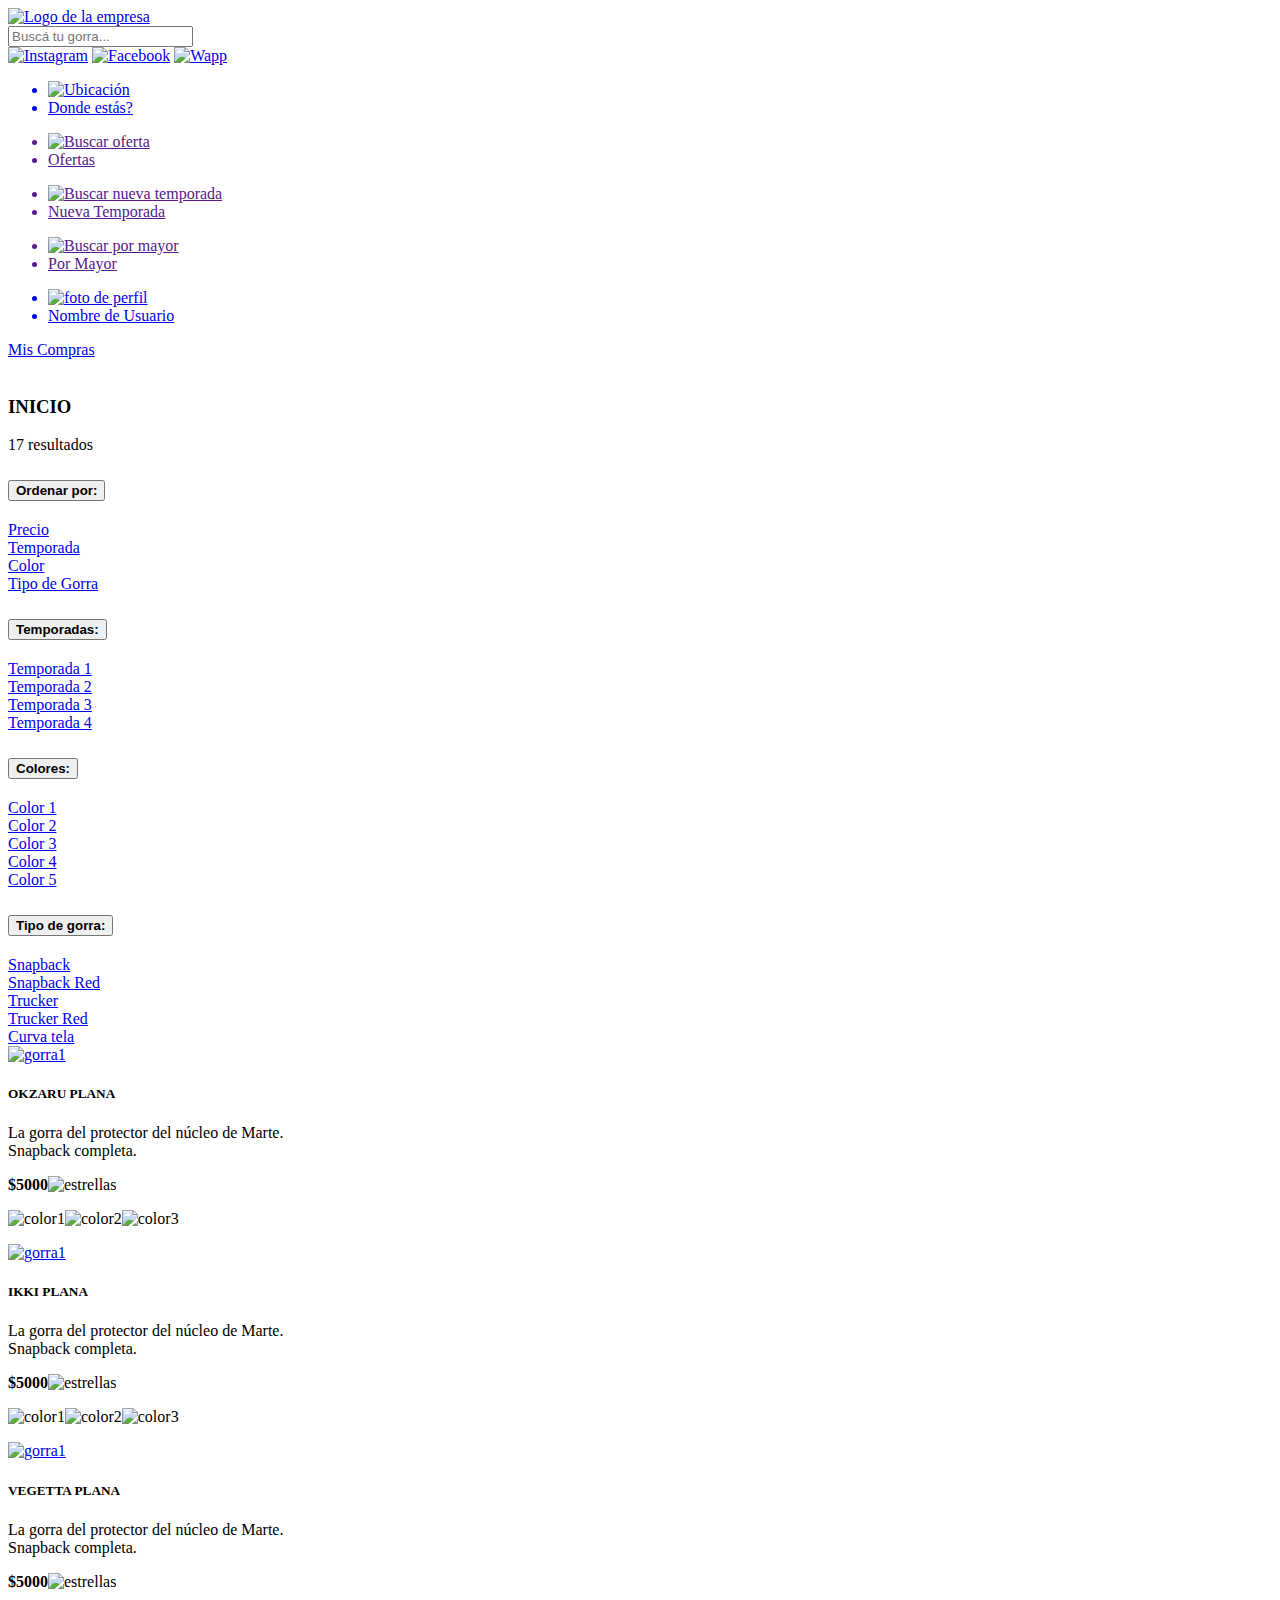
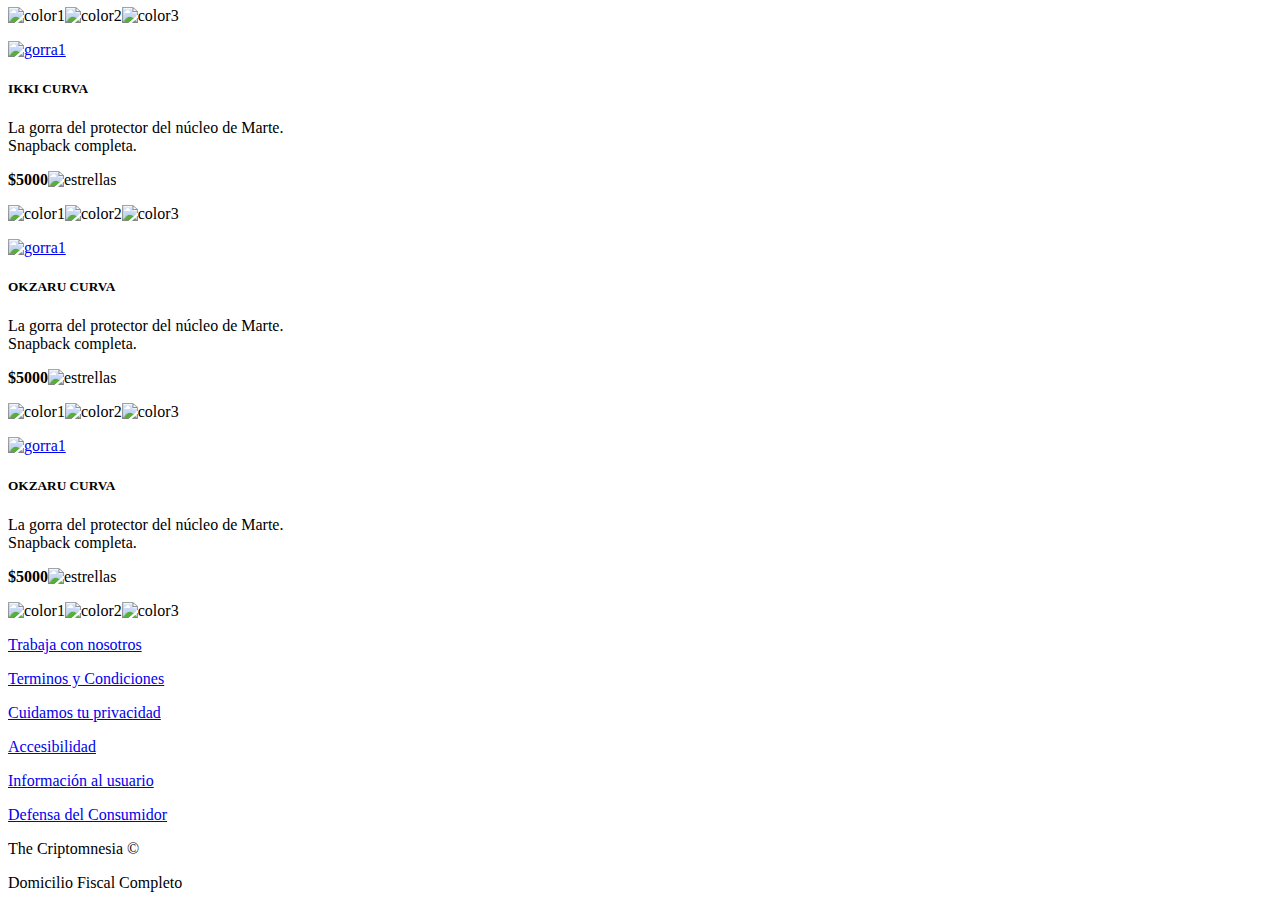
==== index.html @ 935d8e83 "codigo copiado" ====
<!DOCTYPE html>
<html lang="es">
  <head>
    <meta charset="UTF-8" />
    <meta http-equiv="X-UA-Compatible" content="IE=edge" />
    <meta name="viewport" content="width=device-width, initial-scale=1.0" />
    <link href="https://cdn.jsdelivr.net/npm/bootstrap@5.3.0/dist/css/bootstrap.min.css" rel="stylesheet" integrity="sha384-9ndCyUaIbzAi2FUVXJi0CjmCapSmO7SnpJef0486qhLnuZ2cdeRhO02iuK6FUUVM" crossorigin="anonymous">
    <link rel="stylesheet" href="Css/style.css" />
    <link href="https://fonts.googleapis.com/css2?family=Archivo&display=swap"
      rel="stylesheet"/>
    <title>The Criptomnesia</title>
  </head>
  <body class="containerbodygrid">
    <header class="header1">
      <div class="separadorheader">
        <div class="itemsheader1">
          <a href="Index.html" target="_blank">
            <img src="imagenes/LogoHeader.png" width="100" alt="Logo de la empresa" />
          </a>
        </div>
        <div class="itemsheader2">
          <input
            class="inputbuscador"
            type="text"
            placeholder="Buscá tu gorra..."
          />
        </div>
        <div class="itemsheader3">
          <a href="https://www.instagram.com/criptomnesia_/" target="_blank"
            ><img src="imagenes/instagram.png" width="20" alt="Instagram"
          /></a>
          <a href="https://www.instagram.com/criptomnesia_/" target="_blank"
            ><img src="imagenes/Facebook.png" width="20" alt="Facebook"
          /></a>
          <a href="https://www.instagram.com/criptomnesia_/" target="_blank"
            ><img src="imagenes/Wapp.png" width="20" alt="Wapp"
          /></a>
        </div>
      </div>
        <nav class="navigator">
          <div class="navubication">
            <a href="pages/Donde.html">
              <ul class="ulalineado">
                <li class="lialineado">
                  <img src="Imagenes/Ubicacion.png" width="20" alt="Ubicación" />
                </li>
                <li class="lialineado">Donde estás?</li>
              </ul>
            </a>
          </div>
          <div class="navshortcuts">
            <a href="">
              <ul class="ulalineado">
              <li class="lialineado">
                <img src="Imagenes/Oferta.png" width="20" alt="Buscar oferta" />
              </li>
              <li class="lialineado">Ofertas</li>
              </ul>
              </a>
            <a href="">
              <ul class="ulalineado">
                <li class="lialineado">
                <img src="Imagenes/NuevaTemporada.png" width="20"
 alt="Buscar nueva temporada"/></li>
                <li class="lialineado"> Nueva Temporada</li>
              </ul>
              </a>
            <a href="">
              <ul class="ulalineado">
               <li class="lialineado">
                <img src="Imagenes/PorMayor.png" width="20" alt="Buscar por mayor" /></li> 
                <li class="lialineado">Por Mayor
              </li>
              </ul>
              </a>
          </div>
          <div class="navperfil">
            <a href="pages/Mi Cuenta.html">
            <ul class="ulalineado">
             <li class="lialineado">
              <img src="Imagenes/usuario1.png" width="25" alt="foto de perfil" /></li> 
              <li class="lialineado">Nombre de Usuario
            </li>
            </ul>
            </a>
            <a href="pages/Mis Compras"><li class="lialineado">Mis Compras   
            </li>
            </a>
          </div>
          <div class="navbuy">
            <span class="spannav">
              <a href=""> <img src="Imagenes/Carrito.png" width="18" alt="" /></a>
            </span>
          </div>
        </nav>
      </div>
    </header>
    <main class="maingeneral">
      <section class="sitefilter">
        <div class="contenedor1">
          <h3 class="subtitle1"><b>INICIO</b></h3>
          <p class="resultados">17 resultados</p>
        </div>
        <!--Inicio de filtros  -->
        <div class="contenedor1">
          <div class="accordion" id="accordionExample">
            <div class="accordion-item">
              <h2 class="accordion-header">
                <button class="accordion-button" type="button" data-bs-toggle="collapse" data-bs-target="#collapseOne" aria-expanded="true" aria-controls="collapseOne">
                  <b>Ordenar por:</b>
                </button>
              </h2>
              <div id="collapseOne" class="accordion-collapse collapse show" data-bs-parent="#accordionExample">
                <div class="accordion-body">
                  <a href="#"><li class="acordion-option">Precio</li></a>
                  <a href="#"><li class="acordion-option">Temporada</li></a>
                  <a href="#"><li class="acordion-option">Color</li></a>
                  <a href="#"><li class="acordion-option">Tipo de Gorra</li></a>
                </div>
              </div>
            </div>
          </div>  
          <div class="accordion" id="accordionExample">
            <div class="accordion-item">
              <h2 class="accordion-header">
                <button class="accordion-button collapsed" type="button" data-bs-toggle="collapse" data-bs-target="#collapseTwo" aria-expanded="false" aria-controls="collapseTwo">
                  <b>Temporadas:</b>
                </button>
              </h2>
              <div id="collapseTwo" class="accordion-collapse collapse" data-bs-parent="#accordionExample">
                <div class="accordion-body">
                  <a href="#"><li class="acordion-option">Temporada 1</li></a>
                  <a href="#"><li class="acordion-option">Temporada 2</li></a>
                  <a href="#"><li class="acordion-option">Temporada 3</li></a>
                  <a href="#"><li class="acordion-option">Temporada 4</li></a>
                </div> 
              </div>      
            </div>
          </div>      
          <div class="accordion" id="accordionExample">
            <div class="accordion-item">
              <h2 class="accordion-header">
                <button class="accordion-button collapsed" type="button" data-bs-toggle="collapse" data-bs-target="#collapseThree" aria-expanded="false" aria-controls="collapseThree">
                  <b>Colores:</b>
                </button>
              </h2>
              <div id="collapseThree" class="accordion-collapse collapse" data-bs-parent="#accordionExample">
                <div class="accordion-body">
                  <a href="#"><li class="acordion-option">Color 1</li></a>
                  <a href="#"><li class="acordion-option">Color 2</li></a>
                  <a href="#"><li class="acordion-option">Color 3</li></a>
                  <a href="#"><li class="acordion-option">Color 4</li></a>
                  <a href="#"><li class="acordion-option">Color 5</li></a>
                </div>
              </div>
            </div>
          </div>    
          <div class="accordion" id="accordionExample">
            <div class="accordion-item">
              <h2 class="accordion-header">
                <button class="accordion-button collapsed" type="button" data-bs-toggle="collapse" data-bs-target="#collapseFor" aria-expanded="false" aria-controls="collapseFor">
                  <b>Tipo de gorra:</b>
                </button>
              </h2>
              <div id="collapseFor" class="accordion-collapse collapse" data-bs-parent="#accordionExample">
                <div class="accordion-body">
                    <a href="#"><li class="acordion-option">Snapback</li></a>
                    <a href="#"><li class="acordion-option">Snapback Red</li></a>
                    <a href="#"><li class="acordion-option">Trucker</li></a>
                    <a href="#"><li class="acordion-option">Trucker Red</li></a>
                    <a href="#"><li class="acordion-option">Curva tela</li></a>
                </div>
              </div>
            </div>
          </div> 
        </div>
        <!--Fin de filtros  -->
      </section>
      <section class="product1">
        <div class="card" style="width: 18rem;">
          <a href="pages/Producto.html"><img src="Imagenes/Gorra1.png" width="260" class="card-img-top1" alt="gorra1"></a>
          <div class="card-body">
            <h5 class="card-title"><b>OKZARU PLANA</b></h5>
            <p class="card-text">La gorra del protector del núcleo de Marte. Snapback completa.</p>
            <p class="precio1"><b>$5000</b><img class="stars" src="Imagenes/Estrellas.png" alt="estrellas"></p>
            <p class="precio1"><span class="colors"><img class="ubicolor" src="Imagenes/colorgris.png" alt="color1"><img class="ubicolor" src="Imagenes/colorrojo.png" alt="color2"><img class="ubicolor" src="Imagenes/colornegro.png" alt="color3"></span>
            <a href="#" class="btn btn-primary"><img src="Imagenes/Carrito.png" alt=""></a></p>
          </div>
          </div>
        <div class="card" style="width: 18rem;">
          <a href="pages/Producto.html"><img src="Imagenes/Gorra2.png" width="260" class="card-img-top1" alt="gorra1"></a>
          <div class="card-body">
            <h5 class="card-title"><b>IKKI PLANA</b></h5>
            <p class="card-text">La gorra del protector del núcleo de Marte. Snapback completa.</p>
            <p class="precio1"><b>$5000</b><img class="stars" src="Imagenes/Estrellas.png" alt="estrellas"></p>
            <p class="precio1"><span class="colors"><img class="ubicolor" src="Imagenes/colorgris.png" alt="color1"><img class="ubicolor" src="Imagenes/colorrojo.png" alt="color2"><img class="ubicolor" src="Imagenes/colornegro.png" alt="color3"></span>
            <a href="#" class="btn btn-primary"><img src="Imagenes/Carrito.png" alt=""></a></p>
            </div>  
          </div>
        <div class="card" style="width: 18rem;">
          <a href="pages/Producto.html"><img src="Imagenes/Gorra3.png" width="260" class="card-img-top1" alt="gorra1"></a>
          <div class="card-body">
            <h5 class="card-title"><b>VEGETTA PLANA</b></h5>
            <p class="card-text">La gorra del protector del núcleo de Marte. Snapback completa.</p>
            <p class="precio1"><b>$5000</b><img class="stars" src="Imagenes/Estrellas.png" alt="estrellas"></p>
            <p class="precio1"><span class="colors"><img class="ubicolor" src="Imagenes/colorgris.png" alt="color1"><img class="ubicolor" src="Imagenes/colorrojo.png" alt="color2"><img class="ubicolor" src="Imagenes/colornegro.png" alt="color3"></span>
            <a href="#" class="btn btn-primary"><img src="Imagenes/Carrito.png" alt=""></a></p>
          </div>
          </div>
        <div class="card" style="width: 18rem;">
          <a href="pages/Producto.html"><img src="Imagenes/Gorra4.png" width="260" class="card-img-top1" alt="gorra1"></a>
          <div class="card-body">
            <h5 class="card-title"><b>IKKI CURVA</b></h5>
            <p class="card-text">La gorra del protector del núcleo de Marte. Snapback completa.</p>
            <p class="precio1"><b>$5000</b><img class="stars" src="Imagenes/Estrellas.png" alt="estrellas"></p>
            <p class="precio1"><span class="colors"><img class="ubicolor" src="Imagenes/colorgris.png" alt="color1"><img class="ubicolor" src="Imagenes/colorrojo.png" alt="color2"><img class="ubicolor" src="Imagenes/colornegro.png" alt="color3"></span>
            <a href="#" class="btn btn-primary"><img src="Imagenes/Carrito.png" alt=""></a></p>
          </div>
        </div> 
        <div class="card" style="width: 18rem;">
          <a href="pages/Producto.html"><img src="Imagenes/Gorra5.png" width="260" class="card-img-top1" alt="gorra1"></a>
          <div class="card-body">
            <h5 class="card-title"><b>OKZARU CURVA</b></h5>
            <p class="card-text">La gorra del protector del núcleo de Marte. Snapback completa.</p>
            <p class="precio1"><b>$5000</b><img class="stars" src="Imagenes/Estrellas.png" alt="estrellas"></p>
            <p class="precio1"><span class="colors"><img class="ubicolor" src="Imagenes/colorgris.png" alt="color1"><img class="ubicolor" src="Imagenes/colorrojo.png" alt="color2"><img class="ubicolor" src="Imagenes/colornegro.png" alt="color3"></span>
            <a href="#" class="btn btn-primary"><img src="Imagenes/Carrito.png" alt=""></a></p>
          </div>
        </div>  
        <div class="card" style="width: 18rem;">
          <a href="pages/Producto.html"><img src="Imagenes/Gorra6.png" class="card-img-top1" alt="gorra1"></a>
          <div class="card-body">
            <h5 class="card-title"><b>OKZARU CURVA</b></h5>
            <p class="card-text">La gorra del protector del núcleo de Marte. Snapback completa.</p>
            <p class="precio1"><b>$5000</b><img class="stars" src="Imagenes/Estrellas.png" alt="estrellas"></p>
            <p class="precio1"><span class="colors"><img class="ubicolor" src="Imagenes/colorgris.png" alt="color1"><img class="ubicolor" src="Imagenes/colorrojo.png" alt="color2"><img class="ubicolor" src="Imagenes/colornegro.png" alt="color3"></span>
            <a href="#" class="btn btn-primary"><img src="Imagenes/Carrito.png" alt=""></a></p>
          </div>
        </div>
      </section>
    </main>
    <footer class="footernegro">
      <div class="footerinfo">
          <p class="info1"><a href="#"> Trabaja con nosotros</a></p>
          <p class="info1"><a href="#"> Terminos y Condiciones</a></p>
          <p class="info1"><a href="#"> Cuidamos tu privacidad</a></p>
          <p class="info1"><a href="#"> Accesibilidad</a></p>
          <p class="info1"><a href="#"> Información al usuario</a></p>
          <p class="info1"><a href="#"> Defensa del Consumidor</a></p>
      </div>
      <div class="footercr">
        <p class="info2">The Criptomnesia ©</p>
        <p class="info2">Domicilio Fiscal Completo</p>
      </div>
    </footer>
  <script src="https://cdn.jsdelivr.net/npm/bootstrap@5.3.0/dist/js/bootstrap.bundle.min.js" integrity="sha384-geWF76RCwLtnZ8qwWowPQNguL3RmwHVBC9FhGdlKrxdiJJigb/j/68SIy3Te4Bkz" crossorigin="anonymous"></script>  
  </body>
</html>
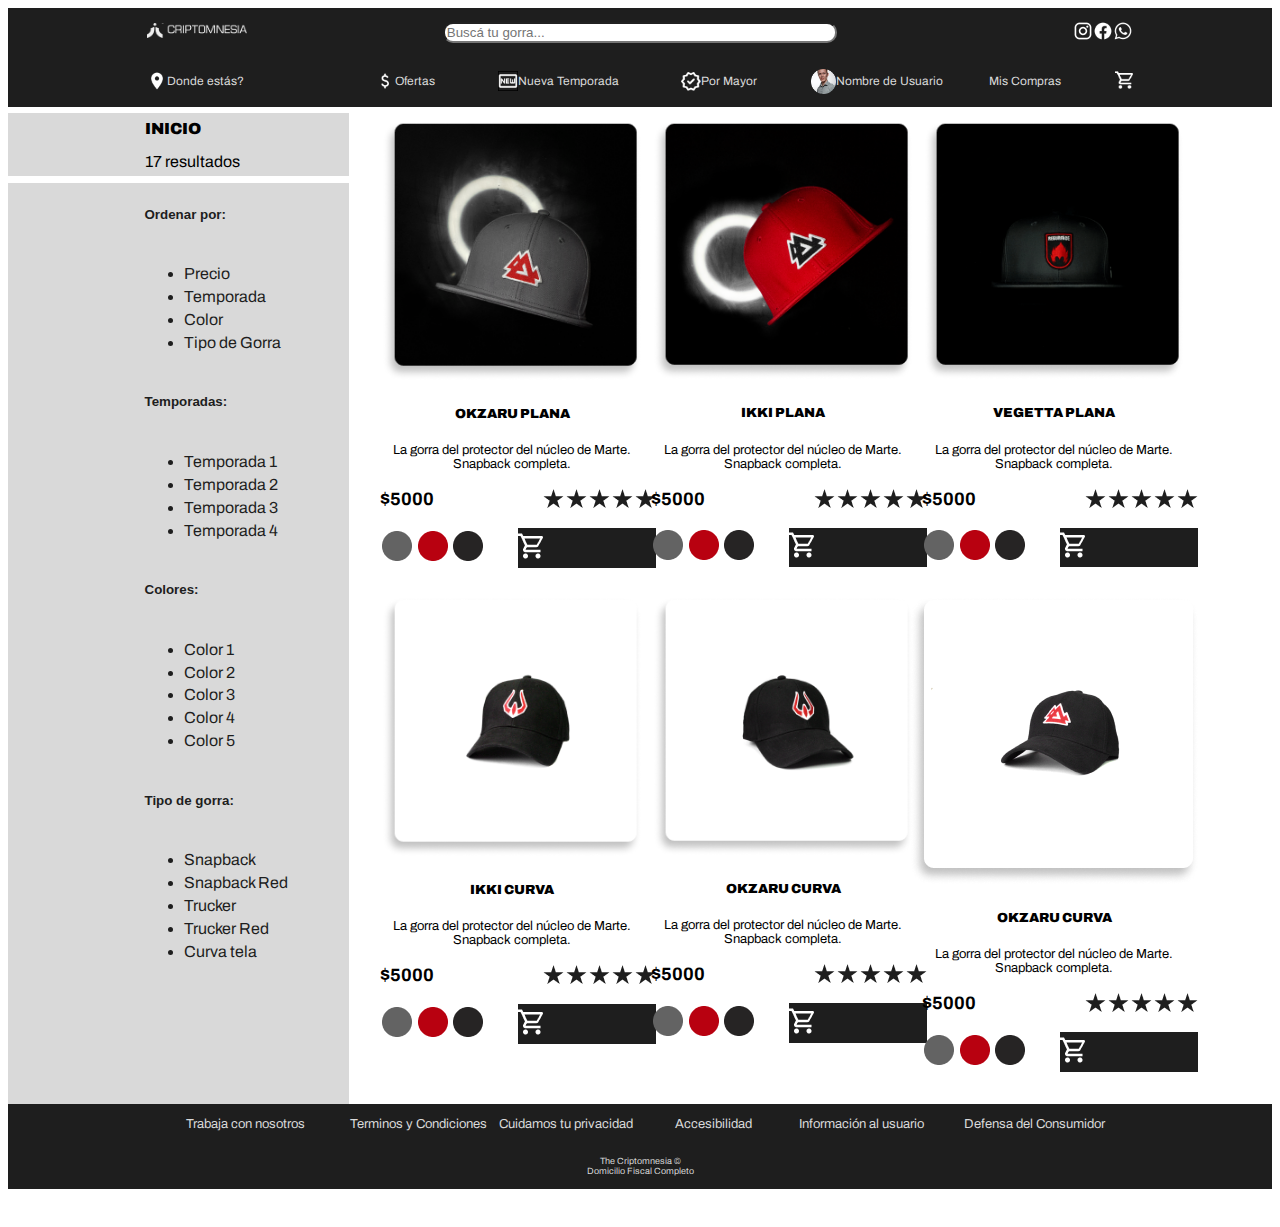
==== commit c470fbf3: "refresco imagenes" ====
--- a/index.html
+++ b/index.html
@@ -15,7 +15,7 @@
       <div class="separadorheader">
         <div class="itemsheader1">
           <a href="Index.html" target="_blank">
-            <img src="imagenes/LogoHeader.png" width="100" alt="Logo de la empresa" />
+            <img src="Imagenes/LogoHeader.png" width="100" alt="Logo de la empresa" />
           </a>
         </div>
         <div class="itemsheader2">
@@ -27,13 +27,13 @@
         </div>
         <div class="itemsheader3">
           <a href="https://www.instagram.com/criptomnesia_/" target="_blank"
-            ><img src="imagenes/instagram.png" width="20" alt="Instagram"
+            ><img src="Imagenes/instagram.png" width="20" alt="Instagram"
           /></a>
           <a href="https://www.instagram.com/criptomnesia_/" target="_blank"
-            ><img src="imagenes/Facebook.png" width="20" alt="Facebook"
+            ><img src="Imagenes/Facebook.png" width="20" alt="Facebook"
           /></a>
           <a href="https://www.instagram.com/criptomnesia_/" target="_blank"
-            ><img src="imagenes/Wapp.png" width="20" alt="Wapp"
+            ><img src="Imagenes/Wapp.png" width="20" alt="Wapp"
           /></a>
         </div>
       </div>
--- a/Css/style.css
+++ b/Css/style.css
@@ -0,0 +1,283 @@
+.containerbodygrid {
+  display: grid;
+  margin-bottom: 3%;
+}
+
+.header1 {
+  background-color: #1e1e1e;
+  font-family: "Archivo", sans-serif;
+  list-style-type: none;
+}
+
+.separadorheader {
+  display: grid;
+  grid-template-columns: 30% 40% 30%;
+  justify-content: center;
+  align-content: center;
+  padding: 1%;
+  margin-left: 10%;
+  margin-right: 10%;
+}
+
+.itemsheader1 {
+  display: flex;
+  justify-self: left;
+  align-self: center;
+}
+
+.itemsheader2 {
+  display: flex;
+  justify-self: space-around;
+  align-self: center;
+}
+
+.inputbuscador {
+  width: 100%;
+  border-radius: 10px;
+}
+
+.itemsheader3 {
+  display: flex;
+  justify-self: right;
+  align-self: center;
+  margin-left: 100px;
+}
+.imgredes {
+  margin-left: 500px;
+  margin-right: 500px;
+}
+
+.navperfil {
+  display: flex;
+  flex-wrap: wrap;
+  align-items: center;
+  justify-content: space-around;
+}
+
+.navbuy {
+  display: flex;
+  flex-wrap: wrap;
+  align-items: center;
+  justify-content: right;
+}
+
+.ulalineado {
+  display: flex;
+  margin: 0;
+  padding: 0;
+}
+
+.navubication {
+  display: flex;
+  align-items: center;
+  justify-content: left;
+  margin: 0;
+  padding: 0;
+}
+.lialineado {
+  display: flex;
+  align-self: center;
+  text-align: center;
+}
+.card {
+  font-family: "Archivo", sans-serif;
+  text-align: center;
+  justify-content: center;
+  border: none;
+  padding: 2%;
+}
+.card-body {
+  padding: 0;
+  margin: 0;
+}
+.card-text {
+  font-size: small;
+}
+.btn-primary {
+  background-color: #1e1e1e;
+  border-color: #1e1e1e;
+  justify-content: right;
+}
+
+.btn:hover {
+  background-color: gray;
+  color: none;
+  border-color: gray;
+}
+.navigator {
+  background-color: #1e1e1e;
+  display: grid;
+  grid-template-columns: 20% 45% 30% 05%;
+  justify-content: center;
+  align-content: center;
+  margin-left: 10%;
+  margin-right: 10%;
+  font-size: 09pt;
+  padding: 1%;
+}
+.navshortcuts {
+  display: flex;
+  flex-wrap: wrap;
+  align-items: center;
+  justify-content: space-around;
+}
+.boton_header {
+  background-color: #1e1e1e;
+}
+.product1 {
+  margin: 01%;
+  margin-right: 10%;
+  display: grid;
+  grid-template-columns: 33% 33% 33%;
+  justify-content: center;
+}
+.contenedor1 {
+  background-color: #d9d9d9;
+  margin-top: 02%;
+}
+.subtitle1 {
+  font-family: "Archivo", sans-serif;
+  font-size: medium;
+  margin-left: 40%;
+  text-align: left;
+  margin-top: 2%;
+}
+.resultados {
+  font-family: "Archivo", sans-serif;
+  font-size: medium;
+  margin-left: 40%;
+}
+
+.maingeneral {
+  display: grid;
+  grid-template-columns: 27% 73%;
+}
+
+.sitefilter {
+  display: grid;
+  grid-template-rows: 7% 93%;
+}
+.precio1 {
+  display: grid;
+  grid-template-columns: 50% 50%;
+  font-size: large;
+  text-align: left;
+  margin-left: 4%;
+}
+
+.stars {
+  justify-self: right;
+}
+
+.colors {
+  justify-content: left;
+  align-items: center;
+}
+
+.ubicolor {
+  margin: 2%;
+  align-content: center;
+}
+
+.accordion-header {
+  font-family: "Archivo", sans-serif;
+  font-size: medium;
+  margin-left: 40%;
+}
+.accordion-body {
+  font-family: "Archivo", sans-serif;
+  margin-left: 11rem;
+  color: #1e1e1e;
+  outline: none;
+  padding: 5%;
+  padding-left: 0;
+}
+
+.acordion-option {
+  font-family: "Archivo", sans-serif;
+  text-decoration: none;
+  color: #1e1e1e;
+  font-size: medium;
+  padding: 2%;
+  padding-left: 0;
+}
+
+.info1 {
+  font-family: "Archivo", sans-serif;
+  font-weight: 400;
+  color: #d9d9d9;
+  font-size: small;
+  text-align: center;
+  margin: 0%;
+}
+.accordion-item {
+  border: none;
+  background-color: #d9d9d9;
+}
+
+.accordion-button {
+  border: none;
+  color: #1e1e1e;
+  background-color: #d9d9d9;
+  outline: none;
+  padding: 5%;
+  padding-left: 0;
+}
+
+.accordion-button:focus {
+  outline: none;
+  box-shadow: none;
+}
+
+.accordion-button[aria-expanded="true"] {
+  background-color: transparent;
+  color: #1e1e1e;
+}
+
+.info2 {
+  font-family: "Archivo", sans-serif;
+  font-weight: 400;
+  color: #d9d9d9;
+  font-size: xx-small;
+  text-align: center;
+  margin: 0%;
+}
+
+.footernegro {
+  background-color: #1e1e1e;
+  display: grid;
+}
+
+.footerinfo {
+  display: grid;
+  grid-template-columns: 20% 15% 15% 15% 15% 20%;
+  padding: 1%;
+  margin-left: 10%;
+  margin-right: 10%;
+}
+
+.footercr {
+  justify-content: center;
+  text-align: center;
+  padding: 1%;
+  margin-left: 10%;
+  margin-right: 10%;
+}
+
+a:link {
+  text-decoration: none;
+  color: #d9d9d9;
+  align-items: center;
+  align-content: center;
+  justify-content: center;
+}
+a:hover {
+  color: #d9d9d9;
+  font-family: "Archivo", sans-serif;
+  text-decoration: none;
+}
+a:visited {
+  color: #d9d9d9;
+  font-family: "Archivo", sans-serif;
+  text-decoration: none;
+}
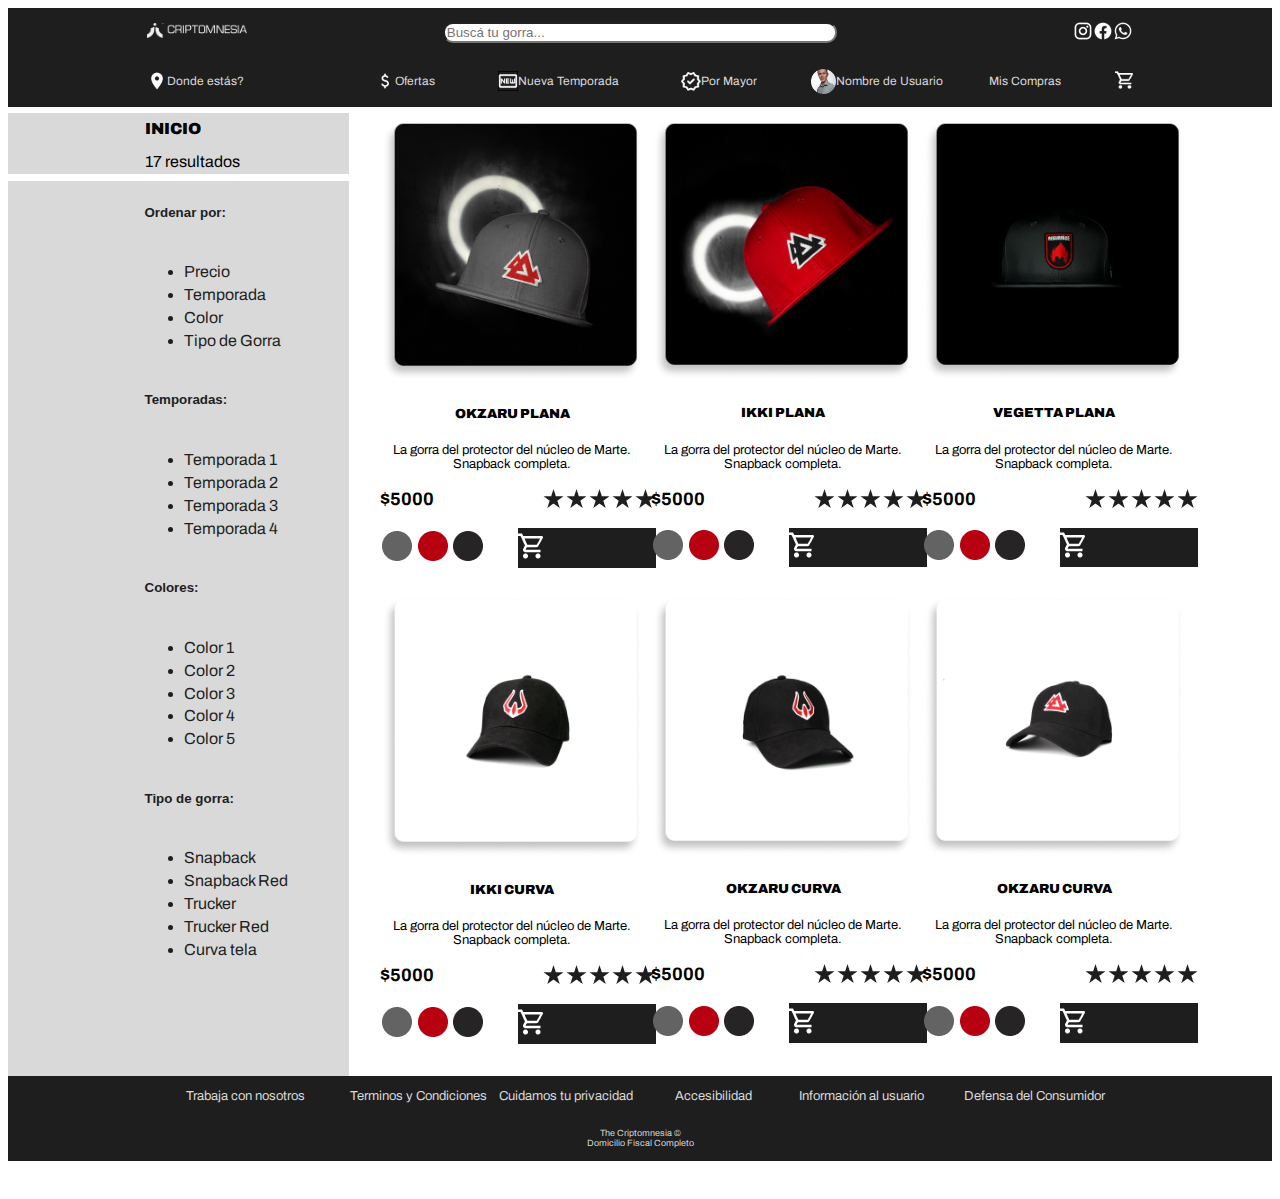
==== commit 340f9c6d: "Media Query Tablet" ====
--- a/index.html
+++ b/index.html
@@ -8,7 +8,7 @@
     <link rel="stylesheet" href="Css/style.css" />
     <link href="https://fonts.googleapis.com/css2?family=Archivo&display=swap"
       rel="stylesheet"/>
-    <title>The Criptomnesia</title>
+    <title>The Criptomnesia ®</title>
   </head>
   <body class="containerbodygrid">
     <header class="header1">
@@ -60,8 +60,7 @@
             <a href="">
               <ul class="ulalineado">
                 <li class="lialineado">
-                <img src="Imagenes/NuevaTemporada.png" width="20"
- alt="Buscar nueva temporada"/></li>
+                <img src="Imagenes/NuevaTemporada.png" width="20" alt="Buscar nueva temporada"/></li>
                 <li class="lialineado"> Nueva Temporada</li>
               </ul>
               </a>
@@ -228,7 +227,7 @@
           </div>
         </div>  
         <div class="card" style="width: 18rem;">
-          <a href="pages/Producto.html"><img src="Imagenes/Gorra6.png" class="card-img-top1" alt="gorra1"></a>
+          <a href="pages/Producto.html"><img src="Imagenes/Gorra6.png" width="260" class="card-img-top1" alt="gorra1"></a>
           <div class="card-body">
             <h5 class="card-title"><b>OKZARU CURVA</b></h5>
             <p class="card-text">La gorra del protector del núcleo de Marte. Snapback completa.</p>
--- a/Css/style.css
+++ b/Css/style.css
@@ -1,283 +1,573 @@
-.containerbodygrid {
-  display: grid;
-  margin-bottom: 3%;
+@media (min-width: 1024px) {
+  .containerbodygrid {
+    display: grid;
+    margin-bottom: 3%;
+  }
+
+  .header1 {
+    background-color: #1e1e1e;
+    font-family: "Archivo", sans-serif;
+    list-style-type: none;
+  }
+
+  .separadorheader {
+    display: grid;
+    grid-template-columns: 30% 40% 30%;
+    justify-content: center;
+    align-content: center;
+    padding: 1%;
+    margin-left: 10%;
+    margin-right: 10%;
+  }
+
+  .itemsheader1 {
+    display: flex;
+    justify-self: left;
+    align-self: center;
+  }
+
+  .itemsheader2 {
+    display: flex;
+    justify-self: space-around;
+    align-self: center;
+  }
+
+  .inputbuscador {
+    width: 100%;
+    border-radius: 10px;
+  }
+
+  .itemsheader3 {
+    display: flex;
+    justify-self: right;
+    align-self: center;
+    margin-left: 100px;
+  }
+  .imgredes {
+    margin-left: 500px;
+    margin-right: 500px;
+  }
+
+  .navperfil {
+    display: flex;
+    flex-wrap: wrap;
+    align-items: center;
+    justify-content: space-around;
+  }
+
+  .navbuy {
+    display: flex;
+    flex-wrap: wrap;
+    align-items: center;
+    justify-content: right;
+  }
+
+  .ulalineado {
+    display: flex;
+    margin: 0;
+    padding: 0;
+  }
+
+  .navubication {
+    display: flex;
+    align-items: center;
+    justify-content: left;
+    margin: 0;
+    padding: 0;
+  }
+  .lialineado {
+    display: flex;
+    align-self: center;
+    text-align: center;
+  }
+  .card {
+    font-family: "Archivo", sans-serif;
+    text-align: center;
+    justify-content: center;
+    border: none;
+    padding: 2%;
+  }
+  .card-body {
+    padding: 0;
+    margin: 0;
+  }
+  .card-text {
+    font-size: small;
+  }
+  .btn-primary {
+    background-color: #1e1e1e;
+    border-color: #1e1e1e;
+    justify-content: right;
+  }
+
+  .btn:hover {
+    background-color: gray;
+    color: none;
+    border-color: gray;
+  }
+  .navigator {
+    background-color: #1e1e1e;
+    display: grid;
+    grid-template-columns: 20% 45% 30% 05%;
+    justify-content: center;
+    align-content: center;
+    margin-left: 10%;
+    margin-right: 10%;
+    font-size: 09pt;
+    padding: 1%;
+  }
+  .navshortcuts {
+    display: flex;
+    flex-wrap: wrap;
+    align-items: center;
+    justify-content: space-around;
+  }
+  .boton_header {
+    background-color: #1e1e1e;
+  }
+  .product1 {
+    margin: 01%;
+    margin-right: 10%;
+    display: grid;
+    grid-template-columns: 33% 33% 33%;
+    justify-content: center;
+  }
+  .contenedor1 {
+    background-color: #d9d9d9;
+    margin-top: 02%;
+  }
+  .subtitle1 {
+    font-family: "Archivo", sans-serif;
+    font-size: medium;
+    margin-left: 40%;
+    text-align: left;
+    margin-top: 2%;
+  }
+  .resultados {
+    font-family: "Archivo", sans-serif;
+    font-size: medium;
+    margin-left: 40%;
+  }
+
+  .maingeneral {
+    display: grid;
+    grid-template-columns: 27% 73%;
+  }
+
+  .sitefilter {
+    display: grid;
+    grid-template-rows: 7% 93%;
+  }
+  .precio1 {
+    display: grid;
+    grid-template-columns: 50% 50%;
+    font-size: large;
+    text-align: left;
+    margin-left: 4%;
+  }
+
+  .stars {
+    justify-self: right;
+  }
+
+  .colors {
+    justify-content: left;
+    align-items: center;
+  }
+
+  .ubicolor {
+    margin: 2%;
+    align-content: center;
+  }
+
+  .accordion-header {
+    font-family: "Archivo", sans-serif;
+    font-size: medium;
+    margin-left: 40%;
+  }
+  .accordion-body {
+    font-family: "Archivo", sans-serif;
+    margin-left: 11rem;
+    color: #1e1e1e;
+    outline: none;
+    padding: 5%;
+    padding-left: 0;
+  }
+
+  .acordion-option {
+    font-family: "Archivo", sans-serif;
+    text-decoration: none;
+    color: #1e1e1e;
+    font-size: medium;
+    padding: 2%;
+    padding-left: 0;
+  }
+
+  .info1 {
+    font-family: "Archivo", sans-serif;
+    font-weight: 400;
+    color: #d9d9d9;
+    font-size: small;
+    text-align: center;
+    margin: 0%;
+  }
+  .accordion-item {
+    border: none;
+    background-color: #d9d9d9;
+  }
+
+  .accordion-button {
+    border: none;
+    color: #1e1e1e;
+    background-color: #d9d9d9;
+    outline: none;
+    padding: 5%;
+    padding-left: 0;
+  }
+
+  .accordion-button:focus {
+    outline: none;
+    box-shadow: none;
+  }
+
+  .accordion-button[aria-expanded="true"] {
+    background-color: transparent;
+    color: #1e1e1e;
+  }
+
+  .info2 {
+    font-family: "Archivo", sans-serif;
+    font-weight: 400;
+    color: #d9d9d9;
+    font-size: xx-small;
+    text-align: center;
+    margin: 0%;
+  }
+
+  .footernegro {
+    background-color: #1e1e1e;
+    display: grid;
+  }
+
+  .footerinfo {
+    display: grid;
+    grid-template-columns: 20% 15% 15% 15% 15% 20%;
+    padding: 1%;
+    margin-left: 10%;
+    margin-right: 10%;
+  }
+
+  .footercr {
+    justify-content: center;
+    text-align: center;
+    padding: 1%;
+    margin-left: 10%;
+    margin-right: 10%;
+  }
+
+  a:link {
+    text-decoration: none;
+    color: #d9d9d9;
+    align-items: center;
+    align-content: center;
+    justify-content: center;
+  }
+  a:hover {
+    color: #d9d9d9;
+    font-family: "Archivo", sans-serif;
+    text-decoration: none;
+  }
+  a:visited {
+    color: #d9d9d9;
+    font-family: "Archivo", sans-serif;
+    text-decoration: none;
+  }
 }
-
-.header1 {
-  background-color: #1e1e1e;
-  font-family: "Archivo", sans-serif;
-  list-style-type: none;
+@media (min-width: 768px) and (max-width: 1024px) {
+  /* Estilos para tablet */
+  .containerbodygrid {
+    display: grid;
+    margin-bottom: 3%;
+  }
+
+  .header1 {
+    background-color: #1e1e1e;
+    font-family: "Archivo", sans-serif;
+    list-style-type: none;
+  }
+
+  .separadorheader {
+    display: grid;
+    grid-template-columns: 30% 40% 30%;
+    justify-content: center;
+    align-content: center;
+    padding: 1%;
+    margin-left: 5%;
+    margin-right: 5%;
+  }
+
+  .itemsheader1 {
+    display: flex;
+    justify-self: left;
+    align-self: center;
+  }
+
+  .itemsheader2 {
+    display: flex;
+    justify-self: space-around;
+    align-self: center;
+  }
+
+  .inputbuscador {
+    width: 100%;
+    border-radius: 10px;
+  }
+
+  .itemsheader3 {
+    display: flex;
+    justify-self: right;
+    align-self: center;
+    margin-left: 100px;
+  }
+  .imgredes {
+    margin-left: 500px;
+    margin-right: 500px;
+  }
+
+  .navperfil {
+    display: flex;
+    flex-wrap: wrap;
+    align-items: center;
+    justify-content: space-around;
+  }
+
+  .navbuy {
+    display: flex;
+    flex-wrap: wrap;
+    align-items: center;
+    justify-content: right;
+  }
+
+  .ulalineado {
+    display: flex;
+    margin: 0;
+    padding: 0;
+  }
+
+  .navubication {
+    display: flex;
+    align-items: center;
+    justify-content: left;
+    margin: 0;
+    padding: 0;
+  }
+  .lialineado {
+    display: flex;
+    align-self: center;
+    text-align: center;
+  }
+  .card {
+    font-family: "Archivo", sans-serif;
+    text-align: center;
+    justify-content: right;
+    border: none;
+    padding: 2%;
+  }
+  .card-body {
+    padding: 0;
+    margin: 0;
+  }
+  .card-text {
+    font-size: small;
+  }
+  .btn-primary {
+    background-color: #1e1e1e;
+    border-color: #1e1e1e;
+    justify-content: right;
+  }
+
+  .btn:hover {
+    background-color: gray;
+    color: none;
+    border-color: gray;
+  }
+  .navigator {
+    background-color: #1e1e1e;
+    display: grid;
+    grid-template-columns: 20% 45% 30% 05%;
+    justify-content: center;
+    align-content: center;
+    margin-left: 5%;
+    margin-right: 5%;
+    font-size: 09pt;
+    padding: 1%;
+  }
+  .navshortcuts {
+    display: flex;
+    flex-wrap: wrap;
+    align-items: center;
+    justify-content: space-around;
+  }
+  .boton_header {
+    background-color: #1e1e1e;
+  }
+  .product1 {
+    margin: 01%;
+    margin-right: 5%;
+    display: grid;
+    grid-template-columns: 50% 50%;
+    justify-content: right;
+  }
+  .contenedor1 {
+    background-color: #d9d9d9;
+    margin-top: 02%;
+  }
+  .subtitle1 {
+    font-family: "Archivo", sans-serif;
+    font-size: medium;
+    margin-left: 25%;
+    text-align: left;
+    margin-top: 2%;
+  }
+  .resultados {
+    font-family: "Archivo", sans-serif;
+    font-size: medium;
+    margin-left: 25%;
+  }
+
+  .maingeneral {
+    display: grid;
+    grid-template-columns: 27% 73%;
+  }
+
+  .sitefilter {
+    display: grid;
+    grid-template-rows: 7% 93%;
+  }
+  .precio1 {
+    display: grid;
+    grid-template-columns: 50% 50%;
+    font-size: large;
+    text-align: left;
+    margin-left: 4%;
+  }
+
+  .stars {
+    justify-self: right;
+  }
+
+  .colors {
+    justify-content: left;
+    align-items: center;
+  }
+
+  .ubicolor {
+    margin: 2%;
+    align-content: center;
+  }
+
+  .accordion-header {
+    font-family: "Archivo", sans-serif;
+    font-size: medium;
+    margin-left: 25%;
+  }
+  .accordion-body {
+    font-family: "Archivo", sans-serif;
+    margin-left: 25%;
+    color: #1e1e1e;
+    outline: none;
+    padding: 5%;
+    padding-left: 0;
+  }
+
+  .acordion-option {
+    font-family: "Archivo", sans-serif;
+    text-decoration: none;
+    color: #1e1e1e;
+    font-size: medium;
+    padding: 2%;
+    padding-left: 0;
+  }
+
+  .info1 {
+    font-family: "Archivo", sans-serif;
+    font-weight: 400;
+    color: #d9d9d9;
+    font-size: x-small;
+    text-align: center;
+    margin: 0%;
+  }
+  .accordion-item {
+    border: none;
+    background-color: #d9d9d9;
+  }
+
+  .accordion-button {
+    border: none;
+    color: #1e1e1e;
+    background-color: #d9d9d9;
+    outline: none;
+    padding: 5%;
+    padding-left: 0;
+  }
+
+  .accordion-button:focus {
+    outline: none;
+    box-shadow: none;
+  }
+
+  .accordion-button[aria-expanded="true"] {
+    background-color: transparent;
+    color: #1e1e1e;
+  }
+
+  .info2 {
+    font-family: "Archivo", sans-serif;
+    font-weight: 400;
+    color: #d9d9d9;
+    font-size: xx-small;
+    text-align: center;
+    margin: 0%;
+  }
+
+  .footernegro {
+    background-color: #1e1e1e;
+    display: grid;
+  }
+
+  .footerinfo {
+    display: grid;
+    grid-template-columns: 20% 15% 15% 15% 15% 20%;
+    padding: 1%;
+    margin-left: 5%;
+    margin-right: 5%;
+  }
+
+  .footercr {
+    justify-content: center;
+    text-align: center;
+    padding: 1%;
+    margin-left: 5%;
+    margin-right: 5%;
+  }
+
+  a:link {
+    text-decoration: none;
+    color: #d9d9d9;
+    align-items: center;
+    align-content: center;
+    justify-content: center;
+  }
+  a:hover {
+    color: #d9d9d9;
+    font-family: "Archivo", sans-serif;
+    text-decoration: none;
+  }
+  a:visited {
+    color: #d9d9d9;
+    font-family: "Archivo", sans-serif;
+    text-decoration: none;
+  }
 }
-
-.separadorheader {
-  display: grid;
-  grid-template-columns: 30% 40% 30%;
-  justify-content: center;
-  align-content: center;
-  padding: 1%;
-  margin-left: 10%;
-  margin-right: 10%;
-}
-
-.itemsheader1 {
-  display: flex;
-  justify-self: left;
-  align-self: center;
-}
-
-.itemsheader2 {
-  display: flex;
-  justify-self: space-around;
-  align-self: center;
-}
-
-.inputbuscador {
-  width: 100%;
-  border-radius: 10px;
-}
-
-.itemsheader3 {
-  display: flex;
-  justify-self: right;
-  align-self: center;
-  margin-left: 100px;
-}
-.imgredes {
-  margin-left: 500px;
-  margin-right: 500px;
-}
-
-.navperfil {
-  display: flex;
-  flex-wrap: wrap;
-  align-items: center;
-  justify-content: space-around;
-}
-
-.navbuy {
-  display: flex;
-  flex-wrap: wrap;
-  align-items: center;
-  justify-content: right;
-}
-
-.ulalineado {
-  display: flex;
-  margin: 0;
-  padding: 0;
-}
-
-.navubication {
-  display: flex;
-  align-items: center;
-  justify-content: left;
-  margin: 0;
-  padding: 0;
-}
-.lialineado {
-  display: flex;
-  align-self: center;
-  text-align: center;
-}
-.card {
-  font-family: "Archivo", sans-serif;
-  text-align: center;
-  justify-content: center;
-  border: none;
-  padding: 2%;
-}
-.card-body {
-  padding: 0;
-  margin: 0;
-}
-.card-text {
-  font-size: small;
-}
-.btn-primary {
-  background-color: #1e1e1e;
-  border-color: #1e1e1e;
-  justify-content: right;
-}
-
-.btn:hover {
-  background-color: gray;
-  color: none;
-  border-color: gray;
-}
-.navigator {
-  background-color: #1e1e1e;
-  display: grid;
-  grid-template-columns: 20% 45% 30% 05%;
-  justify-content: center;
-  align-content: center;
-  margin-left: 10%;
-  margin-right: 10%;
-  font-size: 09pt;
-  padding: 1%;
-}
-.navshortcuts {
-  display: flex;
-  flex-wrap: wrap;
-  align-items: center;
-  justify-content: space-around;
-}
-.boton_header {
-  background-color: #1e1e1e;
-}
-.product1 {
-  margin: 01%;
-  margin-right: 10%;
-  display: grid;
-  grid-template-columns: 33% 33% 33%;
-  justify-content: center;
-}
-.contenedor1 {
-  background-color: #d9d9d9;
-  margin-top: 02%;
-}
-.subtitle1 {
-  font-family: "Archivo", sans-serif;
-  font-size: medium;
-  margin-left: 40%;
-  text-align: left;
-  margin-top: 2%;
-}
-.resultados {
-  font-family: "Archivo", sans-serif;
-  font-size: medium;
-  margin-left: 40%;
-}
-
-.maingeneral {
-  display: grid;
-  grid-template-columns: 27% 73%;
-}
-
-.sitefilter {
-  display: grid;
-  grid-template-rows: 7% 93%;
-}
-.precio1 {
-  display: grid;
-  grid-template-columns: 50% 50%;
-  font-size: large;
-  text-align: left;
-  margin-left: 4%;
-}
-
-.stars {
-  justify-self: right;
-}
-
-.colors {
-  justify-content: left;
-  align-items: center;
-}
-
-.ubicolor {
-  margin: 2%;
-  align-content: center;
-}
-
-.accordion-header {
-  font-family: "Archivo", sans-serif;
-  font-size: medium;
-  margin-left: 40%;
-}
-.accordion-body {
-  font-family: "Archivo", sans-serif;
-  margin-left: 11rem;
-  color: #1e1e1e;
-  outline: none;
-  padding: 5%;
-  padding-left: 0;
-}
-
-.acordion-option {
-  font-family: "Archivo", sans-serif;
-  text-decoration: none;
-  color: #1e1e1e;
-  font-size: medium;
-  padding: 2%;
-  padding-left: 0;
-}
-
-.info1 {
-  font-family: "Archivo", sans-serif;
-  font-weight: 400;
-  color: #d9d9d9;
-  font-size: small;
-  text-align: center;
-  margin: 0%;
-}
-.accordion-item {
-  border: none;
-  background-color: #d9d9d9;
-}
-
-.accordion-button {
-  border: none;
-  color: #1e1e1e;
-  background-color: #d9d9d9;
-  outline: none;
-  padding: 5%;
-  padding-left: 0;
-}
-
-.accordion-button:focus {
-  outline: none;
-  box-shadow: none;
-}
-
-.accordion-button[aria-expanded="true"] {
-  background-color: transparent;
-  color: #1e1e1e;
-}
-
-.info2 {
-  font-family: "Archivo", sans-serif;
-  font-weight: 400;
-  color: #d9d9d9;
-  font-size: xx-small;
-  text-align: center;
-  margin: 0%;
-}
-
-.footernegro {
-  background-color: #1e1e1e;
-  display: grid;
-}
-
-.footerinfo {
-  display: grid;
-  grid-template-columns: 20% 15% 15% 15% 15% 20%;
-  padding: 1%;
-  margin-left: 10%;
-  margin-right: 10%;
-}
-
-.footercr {
-  justify-content: center;
-  text-align: center;
-  padding: 1%;
-  margin-left: 10%;
-  margin-right: 10%;
-}
-
-a:link {
-  text-decoration: none;
-  color: #d9d9d9;
-  align-items: center;
-  align-content: center;
-  justify-content: center;
-}
-a:hover {
-  color: #d9d9d9;
-  font-family: "Archivo", sans-serif;
-  text-decoration: none;
-}
-a:visited {
-  color: #d9d9d9;
-  font-family: "Archivo", sans-serif;
-  text-decoration: none;
-}
+@media (max-width: 767px) {
+  /* Estilos para tablet */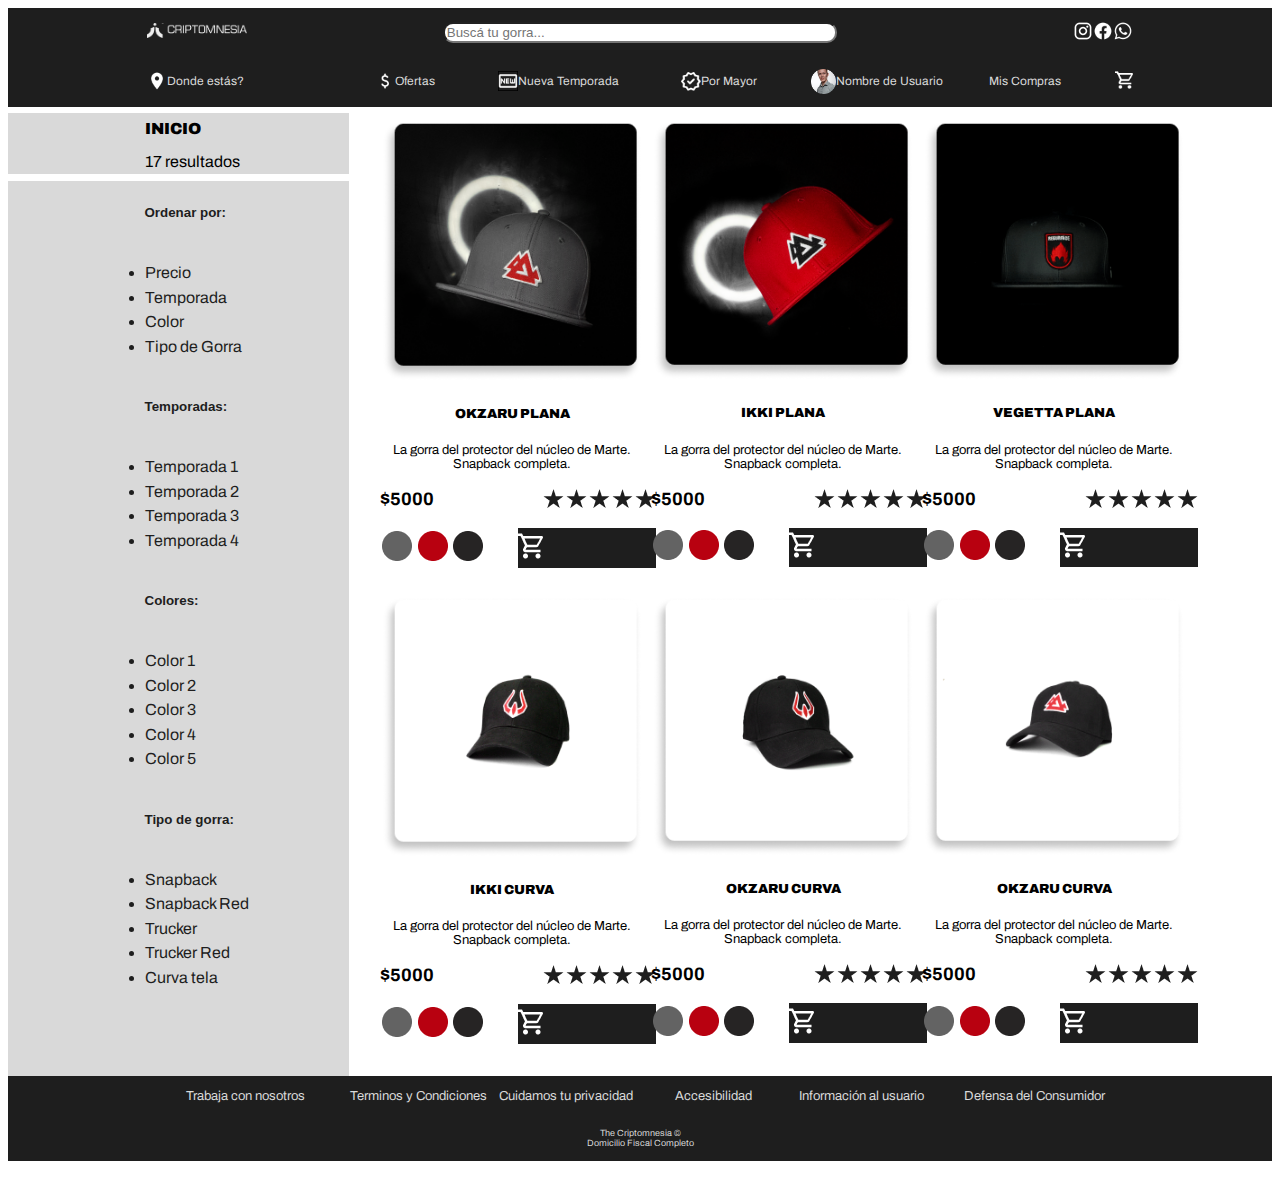
==== commit d60c27f7: "Main de Page-Producto" ====
--- a/index.html
+++ b/index.html
@@ -11,7 +11,7 @@
     <title>The Criptomnesia ®</title>
   </head>
   <body class="containerbodygrid">
-    <header class="header1">
+    <header class="header1"><!-- Inicio Header -->
       <div class="separadorheader">
         <div class="itemsheader1">
           <a href="Index.html" target="_blank">
@@ -37,7 +37,7 @@
           /></a>
         </div>
       </div>
-        <nav class="navigator">
+        <nav class="navigator"><!-- Inicio Nav -->
           <div class="navubication">
             <a href="pages/Donde.html">
               <ul class="ulalineado">
@@ -92,11 +92,11 @@
             </span>
           </div>
         </nav>
-      </div>
-    </header>
+      </div><!-- Fin Nav -->
+    </header><!-- Fin Header -->
     <main class="maingeneral">
       <section class="sitefilter">
-        <div class="contenedor1">
+        <div class="contenedor1"><!-- Inicio Donde estoy -->
           <h3 class="subtitle1"><b>INICIO</b></h3>
           <p class="resultados">17 resultados</p>
         </div>
@@ -175,7 +175,7 @@
         </div>
         <!--Fin de filtros  -->
       </section>
-      <section class="product1">
+      <section class="product1"><!-- Inicio Cards -->
         <div class="card" style="width: 18rem;">
           <a href="pages/Producto.html"><img src="Imagenes/Gorra1.png" width="260" class="card-img-top1" alt="gorra1"></a>
           <div class="card-body">
@@ -235,10 +235,10 @@
             <p class="precio1"><span class="colors"><img class="ubicolor" src="Imagenes/colorgris.png" alt="color1"><img class="ubicolor" src="Imagenes/colorrojo.png" alt="color2"><img class="ubicolor" src="Imagenes/colornegro.png" alt="color3"></span>
             <a href="#" class="btn btn-primary"><img src="Imagenes/Carrito.png" alt=""></a></p>
           </div>
-        </div>
+        </div><!-- Fin Cards -->
       </section>
     </main>
-    <footer class="footernegro">
+    <footer class="footernegro"><!-- Inicio Footer -->
       <div class="footerinfo">
           <p class="info1"><a href="#"> Trabaja con nosotros</a></p>
           <p class="info1"><a href="#"> Terminos y Condiciones</a></p>
@@ -251,7 +251,7 @@
         <p class="info2">The Criptomnesia ©</p>
         <p class="info2">Domicilio Fiscal Completo</p>
       </div>
-    </footer>
+    </footer><!-- Inicio Footer -->
   <script src="https://cdn.jsdelivr.net/npm/bootstrap@5.3.0/dist/js/bootstrap.bundle.min.js" integrity="sha384-geWF76RCwLtnZ8qwWowPQNguL3RmwHVBC9FhGdlKrxdiJJigb/j/68SIy3Te4Bkz" crossorigin="anonymous"></script>  
   </body>
 </html>
--- a/Css/style.css
+++ b/Css/style.css
@@ -152,6 +152,7 @@
   .maingeneral {
     display: grid;
     grid-template-columns: 27% 73%;
+    justify-content: center;
   }
 
   .sitefilter {
@@ -187,7 +188,7 @@
   }
   .accordion-body {
     font-family: "Archivo", sans-serif;
-    margin-left: 11rem;
+    margin-left: 40%;
     color: #1e1e1e;
     outline: none;
     padding: 5%;
@@ -281,6 +282,17 @@
     color: #d9d9d9;
     font-family: "Archivo", sans-serif;
     text-decoration: none;
+  }
+  .productcap {
+    display: grid;
+    grid-template-rows: 80% 20%;
+    justify-content: left;
+    margin-left: 10%;
+    margin-right: 10%;
+    padding: 2%;
+  }
+  .comments {
+    background-color: #d9d9d9;
   }
 }
 @media (min-width: 768px) and (max-width: 1024px) {
@@ -438,6 +450,7 @@
   .maingeneral {
     display: grid;
     grid-template-columns: 27% 73%;
+    justify-content: center;
   }
 
   .sitefilter {
@@ -569,5 +582,294 @@
     text-decoration: none;
   }
 }
-@media (max-width: 767px) {
-  /* Estilos para tablet */+@media (max-width: 768px) {
+  /* Estilos para tablet */
+  .containerbodygrid {
+    display: grid;
+    margin-bottom: 3%;
+  }
+
+  .header1 {
+    background-color: #1e1e1e;
+    font-family: "Archivo", sans-serif;
+    list-style-type: none;
+  }
+
+  .separadorheader {
+    display: grid;
+    grid-template-columns: 50% 50%;
+    justify-content: center;
+    align-content: center;
+    padding: 1%;
+    margin-left: 2%;
+    margin-right: 2%;
+  }
+
+  .itemsheader1 {
+    display: flex;
+    justify-self: left;
+    align-self: center;
+  }
+
+  .itemsheader2 {
+    display: none;
+  }
+
+  .inputbuscador {
+    width: none;
+    border-radius: 10px;
+  }
+
+  .itemsheader3 {
+    display: flex;
+    justify-self: right;
+    align-self: center;
+    margin-left: 5%;
+  }
+  .imgredes {
+    margin-left: 500px;
+    margin-right: 500px;
+  }
+
+  .navperfil {
+    display: flex;
+    flex-wrap: wrap;
+    align-items: center;
+    justify-content: space-around;
+  }
+
+  .navbuy {
+    display: flex;
+    flex-wrap: wrap;
+    align-items: center;
+    justify-content: right;
+  }
+
+  .ulalineado {
+    display: flex;
+    margin: 0;
+    padding: 0;
+  }
+
+  .navubication {
+    display: flex;
+    align-items: center;
+    justify-content: left;
+    margin: 0;
+    padding: 0;
+  }
+  .lialineado {
+    display: flex;
+    align-self: center;
+    text-align: center;
+  }
+  .card {
+    font-family: "Archivo", sans-serif;
+    text-align: center;
+    justify-content: right;
+    border: none;
+    padding: 2%;
+  }
+  .card-body {
+    padding: 0;
+    margin: 0;
+  }
+  .card-text {
+    font-size: small;
+  }
+  .btn-primary {
+    background-color: #1e1e1e;
+    border-color: #1e1e1e;
+    justify-content: right;
+  }
+
+  .btn:hover {
+    background-color: gray;
+    color: none;
+    border-color: gray;
+  }
+  .navigator {
+    background-color: #1e1e1e;
+    display: grid;
+    grid-template-columns: 20% 45% 30% 05%;
+    justify-content: center;
+    align-content: center;
+    margin-left: 5%;
+    margin-right: 5%;
+    font-size: 09pt;
+    padding: 1%;
+  }
+  .navshortcuts {
+    display: flex;
+    flex-wrap: wrap;
+    align-items: center;
+    justify-content: space-around;
+  }
+  .boton_header {
+    background-color: #1e1e1e;
+  }
+  .product1 {
+    margin: 01%;
+    margin-right: 5%;
+    display: grid;
+    grid-template-columns: 100%;
+    justify-content: right;
+  }
+  .contenedor1 {
+    background-color: #d9d9d9;
+    margin-top: 00%;
+  }
+  .subtitle1 {
+    font-family: "Archivo", sans-serif;
+    font-size: medium;
+    margin-left: 25%;
+    text-align: left;
+    margin-top: 0%;
+  }
+  .resultados {
+    font-family: "Archivo", sans-serif;
+    font-size: medium;
+    margin-left: 25%;
+  }
+
+  .maingeneral {
+    display: grid;
+    grid-template-rows: 30px auto;
+    justify-content: center;
+  }
+
+  .sitefilter {
+    display: grid;
+    grid-template-rows: auto;
+  }
+  .precio1 {
+    display: grid;
+    grid-template-columns: 50% 50%;
+    font-size: small;
+    text-align: left;
+    margin-left: none;
+  }
+
+  .stars {
+    justify-self: right;
+  }
+
+  .colors {
+    justify-content: left;
+    align-items: center;
+  }
+
+  .ubicolor {
+    margin: 2%;
+    align-content: center;
+  }
+
+  .accordion-header {
+    font-family: "Archivo", sans-serif;
+    font-size: medium;
+    margin-left: 25%;
+  }
+  .accordion-body {
+    font-family: "Archivo", sans-serif;
+    margin-left: 25%;
+    color: #1e1e1e;
+    outline: none;
+    padding: 5%;
+    padding-left: 0;
+  }
+
+  .acordion-option {
+    font-family: "Archivo", sans-serif;
+    text-decoration: none;
+    color: #1e1e1e;
+    font-size: medium;
+    padding: 2%;
+    padding-left: 0;
+  }
+
+  .info1 {
+    font-family: "Archivo", sans-serif;
+    font-weight: 400;
+    color: #d9d9d9;
+    font-size: x-small;
+    text-align: center;
+    padding: 2%;
+    margin: 2%;
+  }
+  .accordion-item {
+    border: none;
+    background-color: #d9d9d9;
+  }
+
+  .accordion-button {
+    border: none;
+    color: #1e1e1e;
+    background-color: #d9d9d9;
+    outline: none;
+    padding: 5%;
+    padding-left: 0;
+  }
+
+  .accordion-button:focus {
+    outline: none;
+    box-shadow: none;
+  }
+
+  .accordion-button[aria-expanded="true"] {
+    background-color: transparent;
+    color: #1e1e1e;
+  }
+
+  .info2 {
+    font-family: "Archivo", sans-serif;
+    font-weight: 400;
+    color: #d9d9d9;
+    font-size: xx-small;
+    text-align: center;
+    margin: 0%;
+  }
+
+  .footernegro {
+    background-color: #1e1e1e;
+    display: grid;
+  }
+
+  .footerinfo {
+    display: grid;
+    grid-template-columns: 30% 40% 30%;
+    padding: 1%;
+    margin-left: 1%;
+    margin-right: 1%;
+    border: 1px;
+    border-right: 0px;
+    border-left: 0px;
+    border-color: #d9d9d9;
+    border-style: solid;
+  }
+
+  .footercr {
+    justify-content: center;
+    text-align: center;
+    padding: 1%;
+    margin-left: 1%;
+    margin-right: 1%;
+  }
+
+  a:link {
+    text-decoration: none;
+    color: #d9d9d9;
+    align-items: center;
+    align-content: center;
+    justify-content: center;
+  }
+  a:hover {
+    color: #d9d9d9;
+    font-family: "Archivo", sans-serif;
+    text-decoration: none;
+  }
+  a:visited {
+    color: #d9d9d9;
+    font-family: "Archivo", sans-serif;
+    text-decoration: none;
+  }
+}
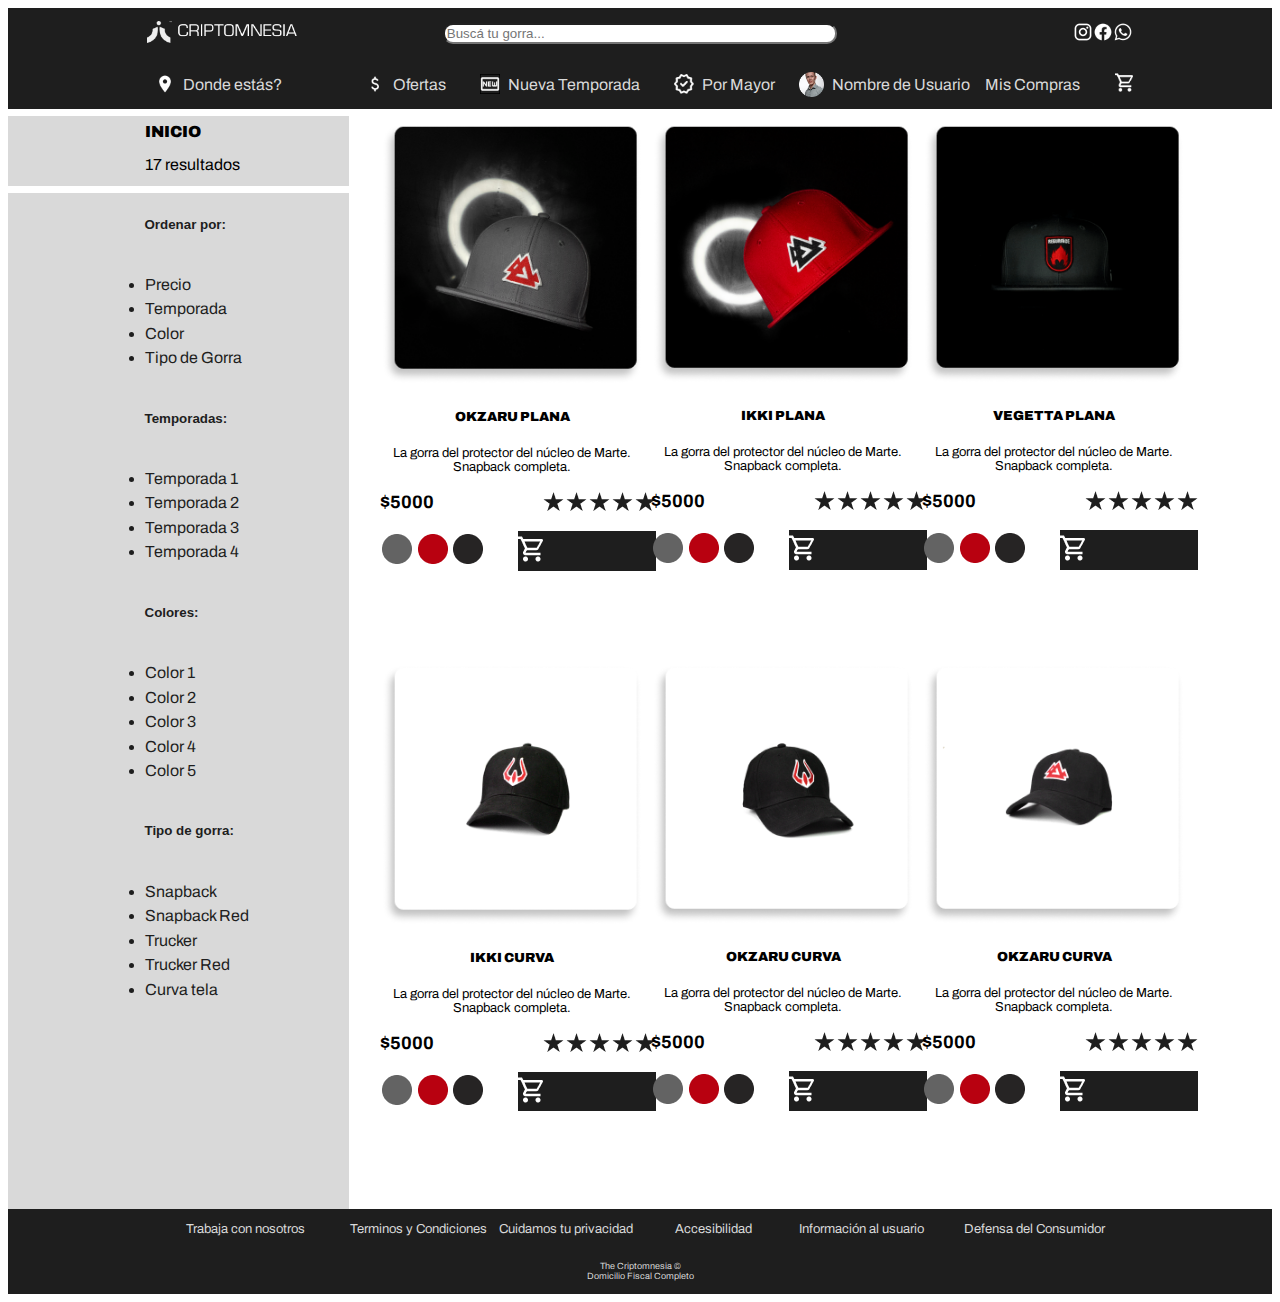
==== commit caa73e37: "modificación mejora visual navs" ====
--- a/index.html
+++ b/index.html
@@ -15,7 +15,7 @@
       <div class="separadorheader">
         <div class="itemsheader1">
           <a href="Index.html" target="_blank">
-            <img src="Imagenes/LogoHeader.png" width="100" alt="Logo de la empresa" />
+            <img src="Imagenes/LogoHeader.png" width="150" alt="Logo de la empresa" />
           </a>
         </div>
         <div class="itemsheader2">
--- a/Css/style.css
+++ b/Css/style.css
@@ -1,9 +1,4 @@
 @media (min-width: 1024px) {
-  .containerbodygrid {
-    display: grid;
-    margin-bottom: 3%;
-  }
-
   .header1 {
     background-color: #1e1e1e;
     font-family: "Archivo", sans-serif;
@@ -79,6 +74,8 @@
     display: flex;
     align-self: center;
     text-align: center;
+    font-size: medium;
+    margin-left: 0.5rem;
   }
   .card {
     font-family: "Archivo", sans-serif;
@@ -153,6 +150,7 @@
     display: grid;
     grid-template-columns: 27% 73%;
     justify-content: center;
+    min-height: 1100px;
   }
 
   .sitefilter {
@@ -285,21 +283,50 @@
   }
   .productcap {
     display: grid;
-    grid-template-rows: 80% 20%;
+    grid-template-rows: 60% 40%;
+    width: 60rem;
     justify-content: left;
+    align-items: top;
     margin-left: 10%;
+    margin-top: 5%;
     margin-right: 10%;
+    padding: 0%;
+    font-family: "Archivo", sans-serif;
+    text-decoration: none;
+  }
+  .comments {
+    background-color: #d9d9d9;
+    border-radius: 1%;
+    align-content: center;
     padding: 2%;
-  }
-  .comments {
-    background-color: #d9d9d9;
+    margin-bottom: 30%;
+  }
+  .card1 {
+    margin-right: 0;
+    text-decoration-skip: 2%;
+  }
+  .ubistar1 {
+    margin-bottom: 1%;
+  }
+
+  .capdetails {
+    display: grid;
+    grid-template-columns: 65% 45%;
+  }
+
+  .imagescaps {
+    justify-content: center;
+    align-content: center;
+  }
+  .imageprinc {
+    margin-right: 20%;
   }
 }
+
 @media (min-width: 768px) and (max-width: 1024px) {
   /* Estilos para tablet */
   .containerbodygrid {
     display: grid;
-    margin-bottom: 3%;
   }
 
   .header1 {
@@ -377,6 +404,7 @@
     display: flex;
     align-self: center;
     text-align: center;
+    margin-left: 0.5rem;
   }
   .card {
     font-family: "Archivo", sans-serif;
@@ -581,12 +609,51 @@
     font-family: "Archivo", sans-serif;
     text-decoration: none;
   }
+  .productcap {
+    display: grid;
+    grid-template-rows: 60% 40%;
+    width: 60rem;
+    justify-content: left;
+    align-items: top;
+    margin-left: 10%;
+    margin-top: 5%;
+    margin-right: 10%;
+    padding: 0%;
+    font-family: "Archivo", sans-serif;
+    text-decoration: none;
+  }
+  .comments {
+    background-color: #d9d9d9;
+    border-radius: 1%;
+    align-content: center;
+    padding: 2%;
+    margin-bottom: 30%;
+  }
+  .card1 {
+    margin-right: 0;
+    text-decoration-skip: 2%;
+  }
+  .ubistar1 {
+    margin-bottom: 1%;
+  }
+
+  .capdetails {
+    display: grid;
+    grid-template-columns: 65% 45%;
+  }
+
+  .imagescaps {
+    justify-content: center;
+    align-content: center;
+  }
+  .imageprinc {
+    margin-right: 20%;
+  }
 }
 @media (max-width: 768px) {
   /* Estilos para tablet */
   .containerbodygrid {
     display: grid;
-    margin-bottom: 3%;
   }
 
   .header1 {
